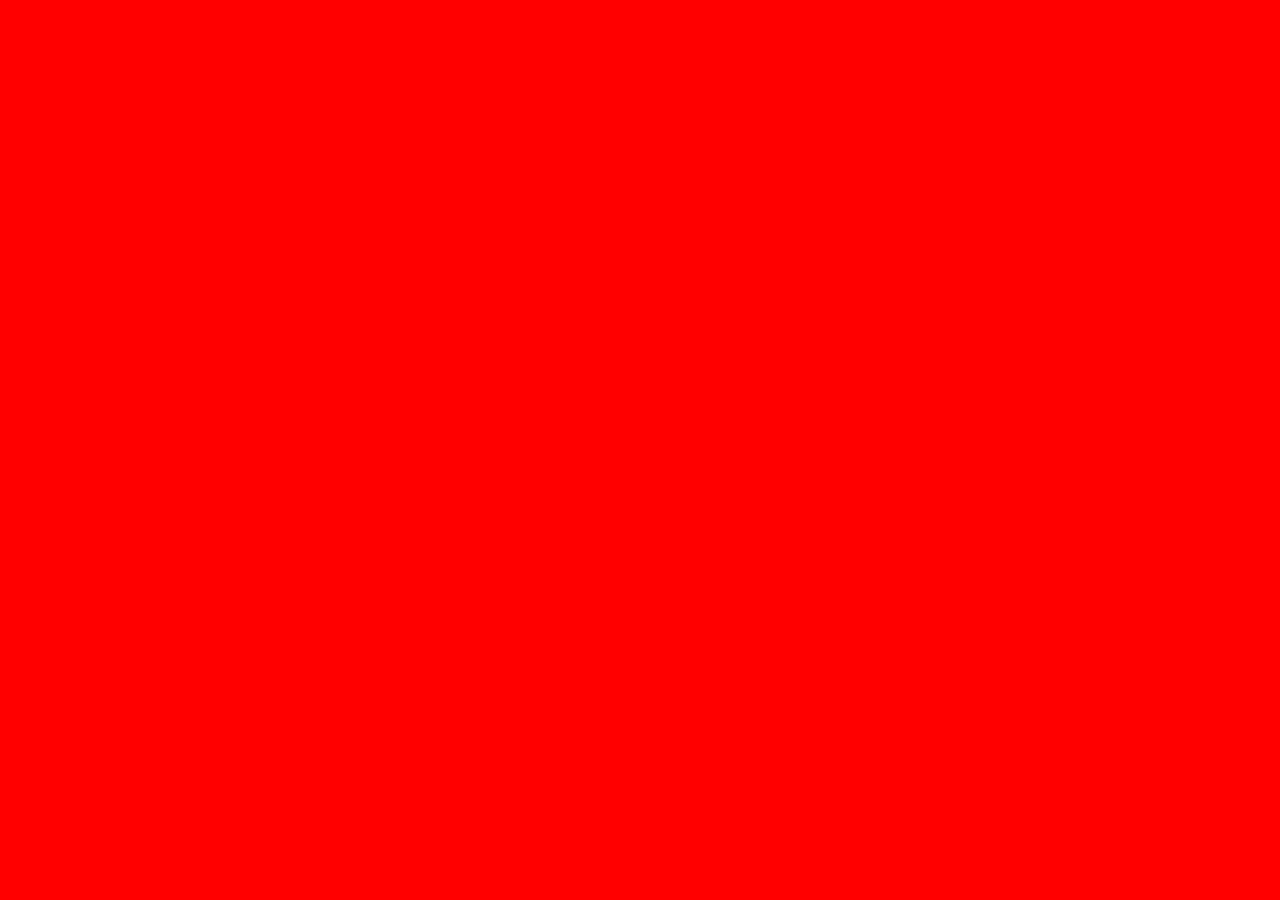
==== 2-parallex-background/index.html @ b8da0e96 "Init: 2-parallex-background" ====
<!DOCTYPE html>
<html lang="en">

<head>
  <meta charset="UTF-8">
  <meta name="viewport" content="width=device-width, initial-scale=1.0">
  <title>Parallex Background</title>
  <link rel="stylesheet" href="style.css">
</head>

<body>
  <script src="script.js"></script>
</body>

</html>
---- 2-parallex-background/style.css ----
body {
  background: red;
}
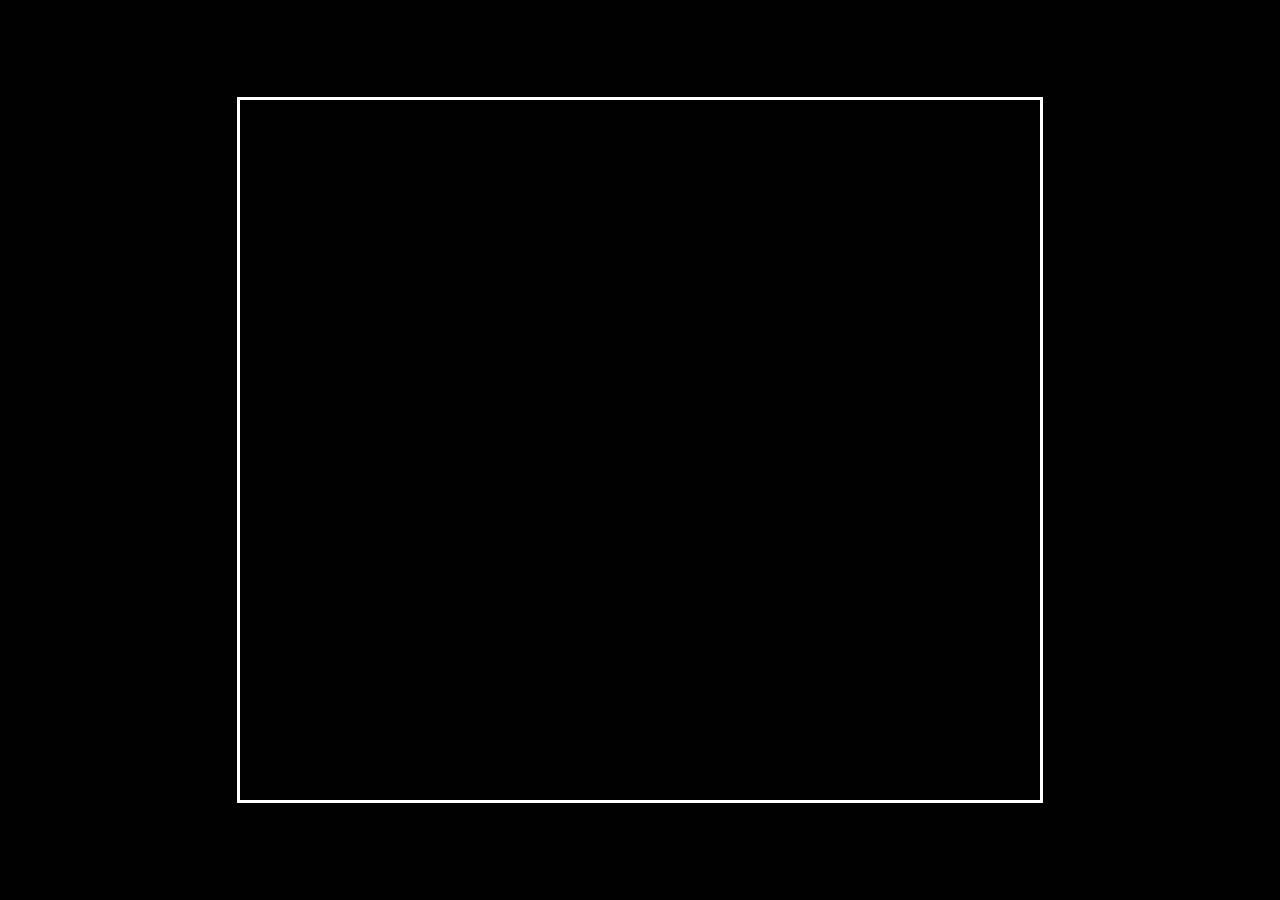
==== commit 350fe30e: "Add canvas" ====
--- a/2-parallex-background/index.html
+++ b/2-parallex-background/index.html
@@ -9,6 +9,7 @@
 </head>
 
 <body>
+  <canvas id="canvas1"></canvas>
   <script src="script.js"></script>
 </body>
 
--- a/2-parallex-background/style.css
+++ b/2-parallex-background/style.css
@@ -1,3 +1,18 @@
+html,
 body {
-  background: red;
+  height: 100%;
 }
+
+body {
+  background: black;
+  display: grid;
+  place-items: center;
+  margin: 0;
+  padding: 0;
+}
+
+#canvas1 {
+  width: 800px;
+  height: 700px;
+  border: 3px solid white;
+}
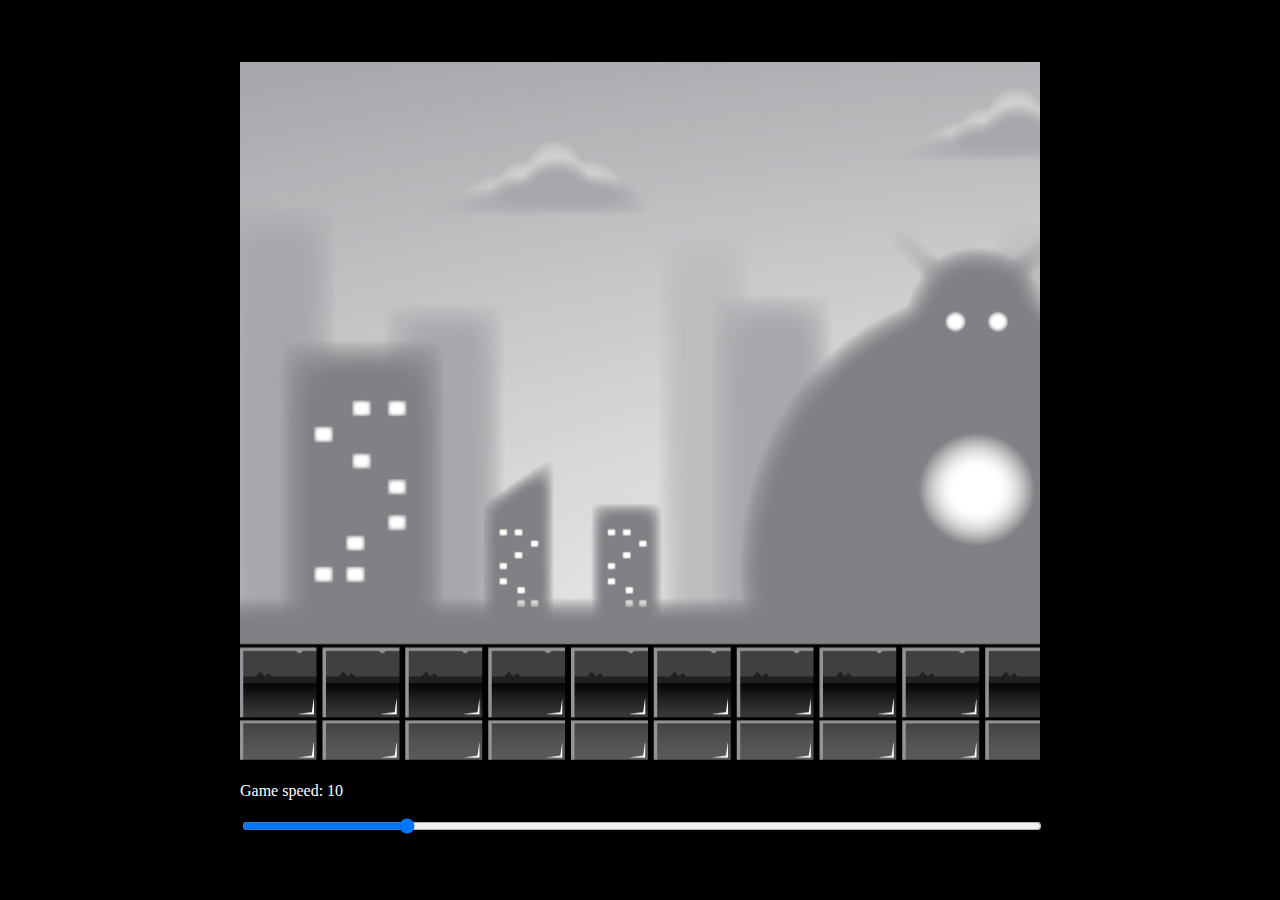
==== commit 2639bfbd: "Add slider to change game speed" ====
--- a/2-parallex-background/index.html
+++ b/2-parallex-background/index.html
@@ -9,7 +9,11 @@
 </head>
 
 <body>
-  <canvas id="canvas1"></canvas>
+  <div id="container">
+    <canvas id="canvas1"></canvas>
+    <p>Game speed: <span id="gameSpeedText"></span></p>
+    <input type="range" name="slider" id="slider" min="0" max="50">
+  </div>
   <script src="script.js"></script>
 </body>
 
--- a/2-parallex-background/style.css
+++ b/2-parallex-background/style.css
@@ -11,8 +11,19 @@
   padding: 0;
 }
 
+#container {
+  width: 800px;
+}
+
 #canvas1 {
   width: 800px;
   height: 700px;
-  border: 3px solid white;
 }
+
+p {
+  color: white;
+}
+
+#slider {
+  width: 100%;
+}
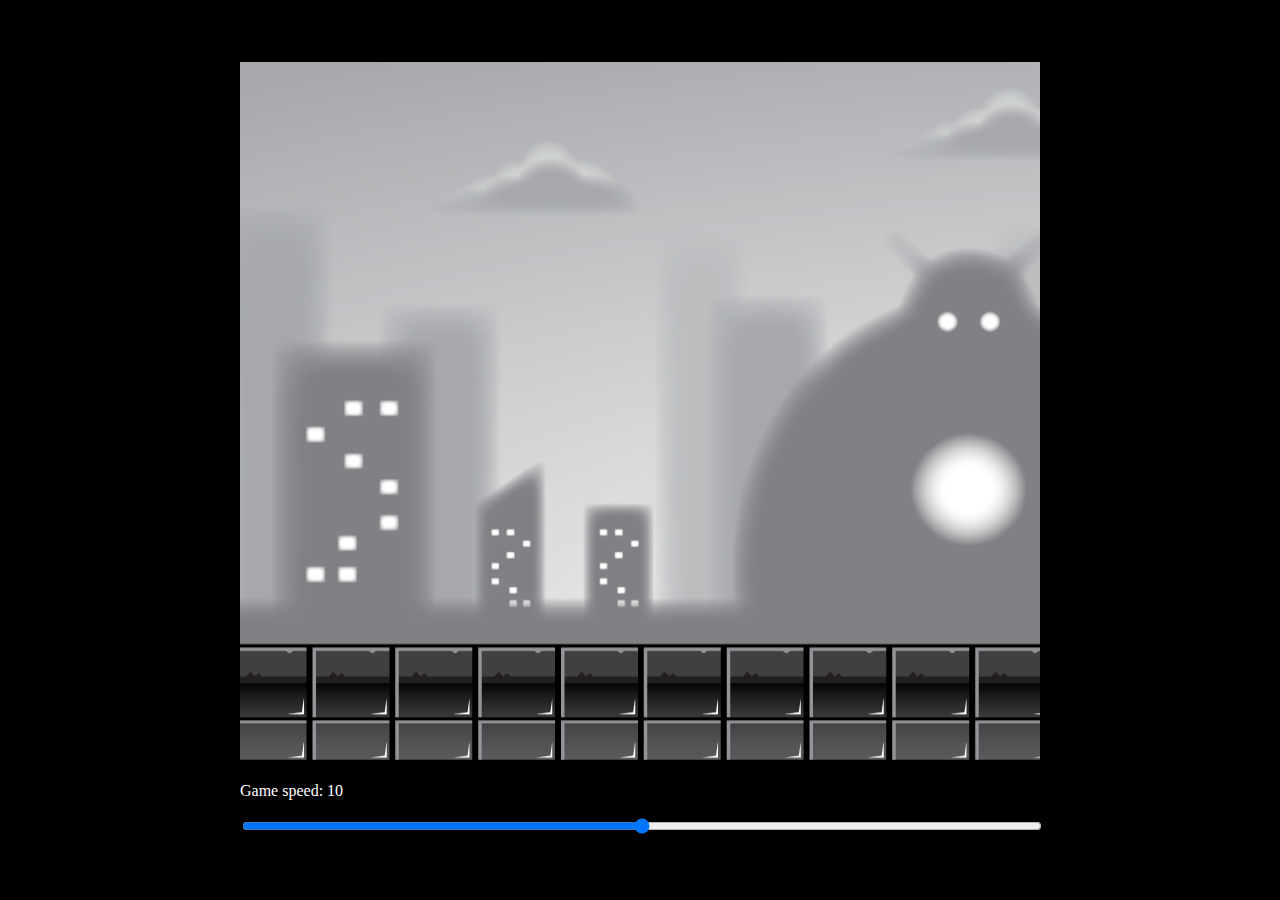
==== commit 4c54827e: "Change maximum slider input" ====
--- a/2-parallex-background/index.html
+++ b/2-parallex-background/index.html
@@ -12,7 +12,7 @@
   <div id="container">
     <canvas id="canvas1"></canvas>
     <p>Game speed: <span id="gameSpeedText"></span></p>
-    <input type="range" name="slider" id="slider" min="0" max="50">
+    <input type="range" name="slider" id="slider" min="0" max="20">
   </div>
   <script src="script.js"></script>
 </body>
